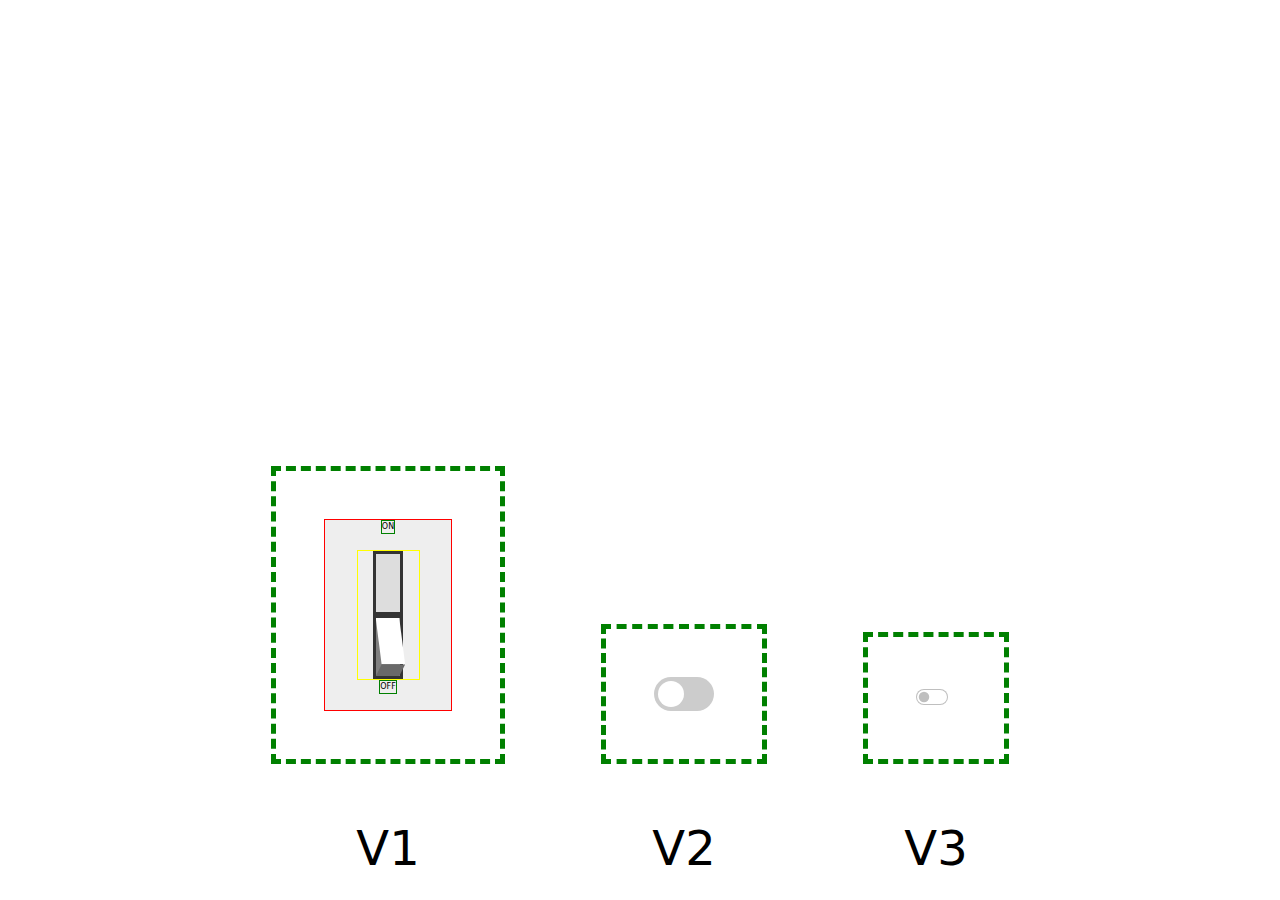
==== 01-dark-mode/dark-mode.html @ 92998d9a "renamed one last 'last file'" ====
<!DOCTYPE html>
<html lang="fr">
    <head>
        <meta charset="UTF-8" />
        <meta http-equiv="X-UA-Compatible" content="IE=edge" />
        <meta name="viewport" content="width=device-width, initial-scale=1.0" />
        <title>### DARK MODE ###</title>
        <!-- BOOTSTRAP CSS -->
        <!-- <link href="https://cdn.jsdelivr.net/npm/bootstrap@5.1.3/dist/css/bootstrap.min.css" rel="stylesheet" integrity="sha384-1BmE4kWBq78iYhFldvKuhfTAU6auU8tT94WrHftjDbrCEXSU1oBoqyl2QvZ6jIW3" crossorigin="anonymous" /> -->
        <!-- BOOTSTRAP LOCAL -->
        <link rel="stylesheet" href="../bootstrap-5.1.3-dist/css/bootstrap.min.css" />
        <!-- BOOTSTRAP ICONS -->
        <link rel="stylesheet" href="https://cdn.jsdelivr.net/npm/bootstrap-icons@1.8.1/font/bootstrap-icons.css" />
        <!-- PERSO CSS -->
        <link rel="stylesheet" type="text/css" href="dark_mode_style.css" />
        <!-- BOOTSTRAP JS -->
        <!-- <script src="https://cdn.jsdelivr.net/npm/bootstrap@5.1.3/dist/js/bootstrap.bundle.min.js" integrity="sha384-ka7Sk0Gln4gmtz2MlQnikT1wXgYsOg+OMhuP+IlRH9sENBO0LRn5q+8nbTov4+1p" crossorigin="anonymous"></script> -->
        <!-- PERSO JS -->
        <script src="dark_mode_script.js" defer></script>
    </head>
    <body>
        <header></header>
        <main class="super_centered">
            <!-- light switch - V1 - gros interrupteur -->
            <div>
                <div class="item">
                    <div id="light_switch">
                        <p>ON</p>
                        <div id="light_switch_0">
                            <div id="light_switch_1"></div>
                            <div id="light_switch_2">
                                <div id="light_switch_3"></div>
                                <div id="light_switch_4"></div>
                            </div>
                        </div>
                        <p>OFF</p>
                    </div>
                </div>
                <p>V1</p>
            </div>
            <!-- light switch - V2 - iOS style -->
            <div>
                <div class="item">
                    <div id="light_switch_v2">
                        <!-- <i class="bi bi-moon-fill"></i> -->
                        <label>
                            <input type="checkbox" id="light_switch_checkbox" />
                            <span class="slider round"></span>
                        </label>
                        <!-- <i class="bi bi-sun-fill"></i> -->
                    </div>
                </div>
                <p>V2</p>
            </div>
            <!-- light switch - V3 - bootstrap style -->
            <div>
                <div class="item">
                    <!-- <div id="light_switch_v3"> -->
                    <div class="form-check form-switch">
                        <input class="form-check-input" type="checkbox" role="switch" id="flexSwitchCheckDefault" />
                        <label class="form-check-label" for="flexSwitchCheckDefault"></label>
                    </div>
                    <!-- </div> -->
                </div>
                <p>V3</p>
            </div>
        </main>
        <footer></footer>
        <noscript>
            <div id="no_js">
                <h1>⚠️</h1>
                <h1>Ce site web nécessite JavaScript.</h1>
                <p>
                    Merci de bien vouloir l'activer<br />
                    dans les options de votre navigateur<br />
                    pour profiter pleinement de l'expérience.
                </p>
            </div>
        </noscript>
    </body>
</html>
---- 01-dark-mode/dark_mode_style.css ----
/* ----------[ root var ]---------- */
:root {
    --txt-color: black;
    --bg-color: white;
    --shadow: 0px 10px 10px grey;
}

/* ----------[ dark_theme var ]---------- */
/* '.dark_theme' turns the design to dark when OS preferences are set to light */
.dark_theme {
    --txt-color: white;
    --bg-color: black;
    --shadow: none;
    --light-switch: rotateX(0.5turn);
}

/* '.light_theme' overrides OS preferences when set to dark */
.light_theme {
    --txt-color: black;
    --bg-color: white;
    --shadow: 0px 10px 10px grey;
    --light-switch: rotateX(0.5turn);
}

/* ----------[ center everything ]---------- */
.super_centered {
    min-height: 100vh;
    display: flex;
    align-items: end;
    justify-content: center;
}

.item {
    margin: 3rem;
    padding: 3rem;
    border: 5px dashed green;
}

.super_centered p {
    text-align: center;
    font-size: 3rem;
}

/* ----------[ V1 - light switch design ]---------- */

#light_switch {
    width: 10vw;
    height: 15vw;
    /* max-width: 80px; */
    /* max-height: 100px; */
    min-width: 25px;
    min-height: 50px;
    /* border: 0.5rem outset silver; */
    background-color: #eee;
    text-align: center;
    display: flex;
    flex-direction: column;
    align-items: center;
    justify-content: space-around;
    /* position: fixed; */
    /* top: 2rem; */
    /* right: 2rem; */
    border: 1px solid red;
}

#light_switch p {
    border: 1px solid green;
    /* margin: 1rem; */
    padding: 0;
    color: black;
    font-size: min(1vw, 0.5rem);
}

#light_switch_0 {
    width: 50%;
    height: 100%;
    max-width: 80px;
    min-height: 50px;
    display: flex;
    flex-direction: column;
    align-items: center;
    justify-content: center;
    border: 1px solid yellow;
}

#light_switch_1 {
    border: 3px solid #333;
    background-color: #ddd;
    width: 50%;
    height: 50%;
}

#light_switch_2 {
    border: 3px solid #333;
    background-color: grey;
    width: 50%;
    height: 50%;
    display: flex;
    flex-direction: column;
}

#light_switch_3 {
    background-color: white;
    width: 120%;
    height: 80%;
    clip-path: polygon(0% 0%, 80% 0%, 100% 100%, 20% 100%, 0% 0%);
}

#light_switch_4 {
    background-color: dimgrey;
    width: 120%;
    height: 20%;
    clip-path: polygon(20% 0%, 100% 0%, 80% 100%, 0% 100%, 20% 0%);
}

/* ----------[ V2 light switch design ]---------- */
/* The switch - the box around the slider */
#light_switch_v2 {
    /* position: fixed; */
    /* top: 2rem; */
    /* right: 2rem; */
    position: relative;
    display: inline-block;
    width: 60px;
    height: 34px;
}

/* Hide default HTML checkbox */
#light_switch_v2 input {
    opacity: 0;
    width: 0;
    height: 0;
}

/* The slider */
.slider {
    position: absolute;
    cursor: pointer;
    top: 0;
    left: 0;
    right: 0;
    bottom: 0;
    background-color: #ccc;
    -webkit-transition: 0.4s;
    transition: 0.4s;
}

.slider:before {
    position: absolute;
    content: "";
    height: 26px;
    width: 26px;
    left: 4px;
    bottom: 4px;
    background-color: white;
    -webkit-transition: 0.4s;
    transition: 0.4s;
}

input:checked + .slider {
    background-color: #2196f3;
}

input:focus + .slider {
    box-shadow: 0 0 1px #2196f3;
}

input:checked + .slider:before {
    -webkit-transform: translateX(26px);
    -ms-transform: translateX(26px);
    transform: translateX(26px);
}

/* Rounded sliders */
.slider.round {
    border-radius: 34px;
}

.slider.round:before {
    border-radius: 50%;
}

/* ----------[ deactivated JS ]---------- */
#no_js {
    display: flex;
    flex-direction: column;
    align-items: center;
    justify-content: center;
    position: fixed;
    top: 50%;
    left: 50%;
    width: 100%;
    height: 100%;
    transform: translate(-50%, -50%);
    background-color: rgba(255, 255, 255, 0.8);
    backdrop-filter: blur(0.2rem);
    -webkit-backdrop-filter: blur(0.2rem);
    text-align: center;
}

#no_js h1 {
    font-size: 1.5rem;
    margin: 1rem;
}

#no_js h1:first-child {
    font-size: 4rem;
}

/* ----------[ dark mode ]---------- */
@media (prefers-color-scheme: dark) {
    body {
        --bg-color: black;
        --txt-color: white;
    }

    #bottom {
        --shadow: none;
    }

    #bottom.light_theme {
        --shadow: 0px 10px 10px grey;
    }

    #no_js {
        color: white;
        background-color: rgba(2, 2, 2, 0.8);
    }

    #light_switch_0 {
        --light-switch: rotateX(0.5turn);
    }

    #light_switch_0.light_theme {
        --light-switch: rotateX(0);
    }
}

body {
    background: var(--bg-color);
    color: var(--txt-color);
}

#light_switch_0 {
    transform: var(--light-switch);
    /* -webkit-transition: 0.4s; */
    /* transition: 0.4s; */
}

@media screen and (max-width: 768px) {
    .super_centered {
        flex-direction: column;
        align-items: center;
    }
}
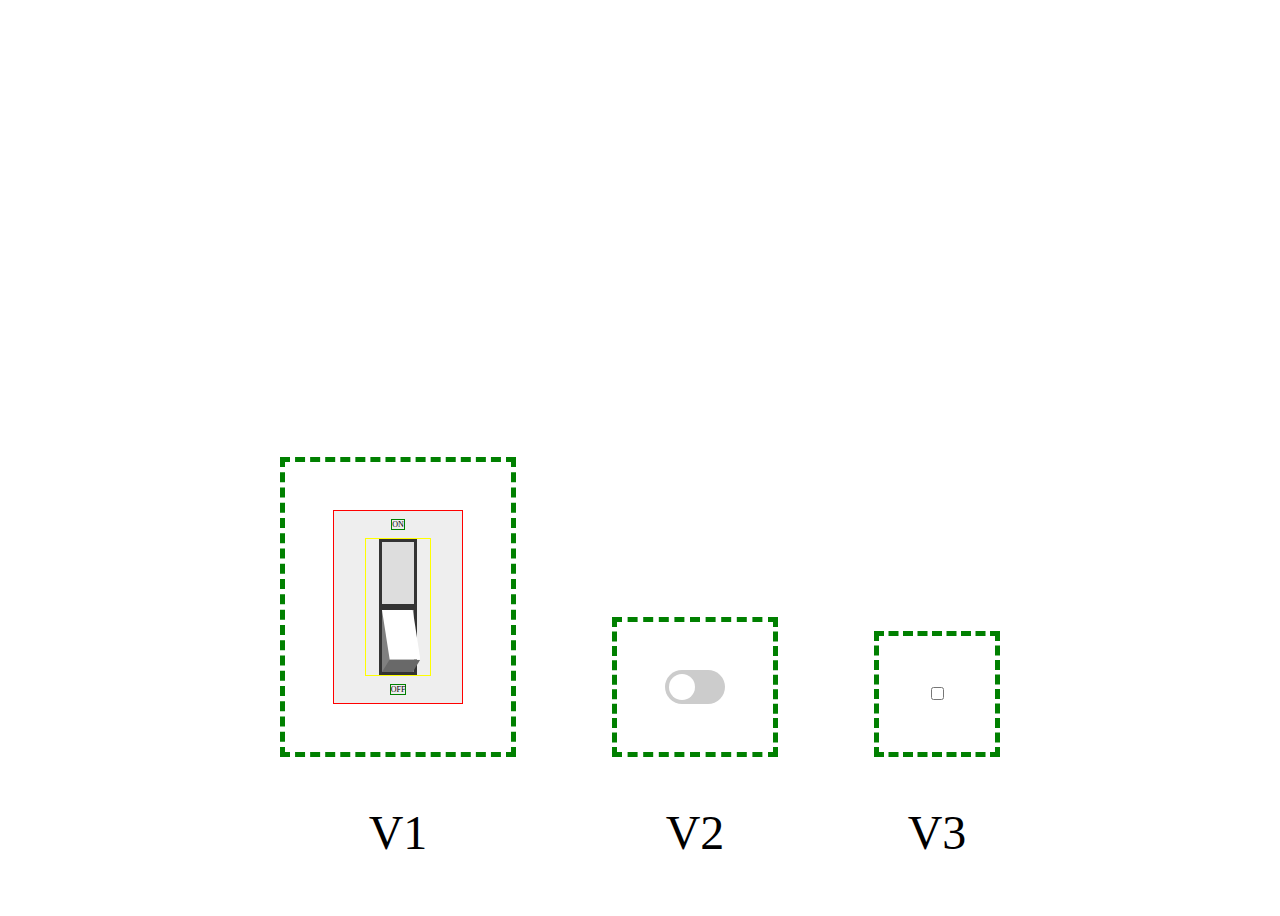
==== commit 0e967ce9: "deleted bootstrap local folder" ====
--- a/01-dark-mode/dark-mode.html
+++ b/01-dark-mode/dark-mode.html
@@ -8,15 +8,15 @@
         <!-- BOOTSTRAP CSS -->
         <!-- <link href="https://cdn.jsdelivr.net/npm/bootstrap@5.1.3/dist/css/bootstrap.min.css" rel="stylesheet" integrity="sha384-1BmE4kWBq78iYhFldvKuhfTAU6auU8tT94WrHftjDbrCEXSU1oBoqyl2QvZ6jIW3" crossorigin="anonymous" /> -->
         <!-- BOOTSTRAP LOCAL -->
-        <link rel="stylesheet" href="../bootstrap-5.1.3-dist/css/bootstrap.min.css" />
+        <link rel="stylesheet" href="../../00-utilities/bootstrap/bootstrap-5.1.3-dist/css/bootstrap.min.css" />
         <!-- BOOTSTRAP ICONS -->
         <link rel="stylesheet" href="https://cdn.jsdelivr.net/npm/bootstrap-icons@1.8.1/font/bootstrap-icons.css" />
         <!-- PERSO CSS -->
-        <link rel="stylesheet" type="text/css" href="dark_mode_style.css" />
+        <link rel="stylesheet" type="text/css" href="dark-mode-style.css" />
         <!-- BOOTSTRAP JS -->
         <!-- <script src="https://cdn.jsdelivr.net/npm/bootstrap@5.1.3/dist/js/bootstrap.bundle.min.js" integrity="sha384-ka7Sk0Gln4gmtz2MlQnikT1wXgYsOg+OMhuP+IlRH9sENBO0LRn5q+8nbTov4+1p" crossorigin="anonymous"></script> -->
         <!-- PERSO JS -->
-        <script src="dark_mode_script.js" defer></script>
+        <script src="dark-mode-script.js" defer></script>
     </head>
     <body>
         <header></header>
--- a/01-dark-mode/dark-mode-style.css
+++ b/01-dark-mode/dark-mode-style.css
@@ -0,0 +1,255 @@
+/* ----------[ root var ]---------- */
+:root {
+    --txt-color: black;
+    --bg-color: white;
+    --shadow: 0px 10px 10px grey;
+}
+
+/* ----------[ dark_theme var ]---------- */
+/* '.dark_theme' turns the design to dark when OS preferences are set to light */
+.dark_theme {
+    --txt-color: white;
+    --bg-color: black;
+    --shadow: none;
+    --light-switch: rotateX(0.5turn);
+}
+
+/* '.light_theme' overrides OS preferences when set to dark */
+.light_theme {
+    --txt-color: black;
+    --bg-color: white;
+    --shadow: 0px 10px 10px grey;
+    --light-switch: rotateX(0.5turn);
+}
+
+/* ----------[ center everything ]---------- */
+.super_centered {
+    min-height: 100vh;
+    display: flex;
+    align-items: end;
+    justify-content: center;
+}
+
+.item {
+    margin: 3rem;
+    padding: 3rem;
+    border: 5px dashed green;
+}
+
+.super_centered p {
+    text-align: center;
+    font-size: 3rem;
+}
+
+/* ----------[ V1 - light switch design ]---------- */
+
+#light_switch {
+    width: 10vw;
+    height: 15vw;
+    /* max-width: 80px; */
+    /* max-height: 100px; */
+    min-width: 25px;
+    min-height: 50px;
+    /* border: 0.5rem outset silver; */
+    background-color: #eee;
+    text-align: center;
+    display: flex;
+    flex-direction: column;
+    align-items: center;
+    justify-content: space-around;
+    /* position: fixed; */
+    /* top: 2rem; */
+    /* right: 2rem; */
+    border: 1px solid red;
+}
+
+#light_switch p {
+    border: 1px solid green;
+    /* margin: 1rem; */
+    padding: 0;
+    color: black;
+    font-size: min(1vw, 0.5rem);
+}
+
+#light_switch_0 {
+    width: 50%;
+    height: 100%;
+    max-width: 80px;
+    min-height: 50px;
+    display: flex;
+    flex-direction: column;
+    align-items: center;
+    justify-content: center;
+    border: 1px solid yellow;
+}
+
+#light_switch_1 {
+    border: 3px solid #333;
+    background-color: #ddd;
+    width: 50%;
+    height: 50%;
+}
+
+#light_switch_2 {
+    border: 3px solid #333;
+    background-color: grey;
+    width: 50%;
+    height: 50%;
+    display: flex;
+    flex-direction: column;
+}
+
+#light_switch_3 {
+    background-color: white;
+    width: 120%;
+    height: 80%;
+    clip-path: polygon(0% 0%, 80% 0%, 100% 100%, 20% 100%, 0% 0%);
+}
+
+#light_switch_4 {
+    background-color: dimgrey;
+    width: 120%;
+    height: 20%;
+    clip-path: polygon(20% 0%, 100% 0%, 80% 100%, 0% 100%, 20% 0%);
+}
+
+/* ----------[ V2 light switch design ]---------- */
+/* The switch - the box around the slider */
+#light_switch_v2 {
+    /* position: fixed; */
+    /* top: 2rem; */
+    /* right: 2rem; */
+    position: relative;
+    display: inline-block;
+    width: 60px;
+    height: 34px;
+}
+
+/* Hide default HTML checkbox */
+#light_switch_v2 input {
+    opacity: 0;
+    width: 0;
+    height: 0;
+}
+
+/* The slider */
+.slider {
+    position: absolute;
+    cursor: pointer;
+    top: 0;
+    left: 0;
+    right: 0;
+    bottom: 0;
+    background-color: #ccc;
+    -webkit-transition: 0.4s;
+    transition: 0.4s;
+}
+
+.slider:before {
+    position: absolute;
+    content: "";
+    height: 26px;
+    width: 26px;
+    left: 4px;
+    bottom: 4px;
+    background-color: white;
+    -webkit-transition: 0.4s;
+    transition: 0.4s;
+}
+
+input:checked + .slider {
+    background-color: #2196f3;
+}
+
+input:focus + .slider {
+    box-shadow: 0 0 1px #2196f3;
+}
+
+input:checked + .slider:before {
+    -webkit-transform: translateX(26px);
+    -ms-transform: translateX(26px);
+    transform: translateX(26px);
+}
+
+/* Rounded sliders */
+.slider.round {
+    border-radius: 34px;
+}
+
+.slider.round:before {
+    border-radius: 50%;
+}
+
+/* ----------[ deactivated JS ]---------- */
+#no_js {
+    display: flex;
+    flex-direction: column;
+    align-items: center;
+    justify-content: center;
+    position: fixed;
+    top: 50%;
+    left: 50%;
+    width: 100%;
+    height: 100%;
+    transform: translate(-50%, -50%);
+    background-color: rgba(255, 255, 255, 0.8);
+    backdrop-filter: blur(0.2rem);
+    -webkit-backdrop-filter: blur(0.2rem);
+    text-align: center;
+}
+
+#no_js h1 {
+    font-size: 1.5rem;
+    margin: 1rem;
+}
+
+#no_js h1:first-child {
+    font-size: 4rem;
+}
+
+/* ----------[ dark mode ]---------- */
+@media (prefers-color-scheme: dark) {
+    body {
+        --bg-color: black;
+        --txt-color: white;
+    }
+
+    #bottom {
+        --shadow: none;
+    }
+
+    #bottom.light_theme {
+        --shadow: 0px 10px 10px grey;
+    }
+
+    #no_js {
+        color: white;
+        background-color: rgba(2, 2, 2, 0.8);
+    }
+
+    #light_switch_0 {
+        --light-switch: rotateX(0.5turn);
+    }
+
+    #light_switch_0.light_theme {
+        --light-switch: rotateX(0);
+    }
+}
+
+body {
+    background: var(--bg-color);
+    color: var(--txt-color);
+}
+
+#light_switch_0 {
+    transform: var(--light-switch);
+    /* -webkit-transition: 0.4s; */
+    /* transition: 0.4s; */
+}
+
+@media screen and (max-width: 768px) {
+    .super_centered {
+        flex-direction: column;
+        align-items: center;
+    }
+}
